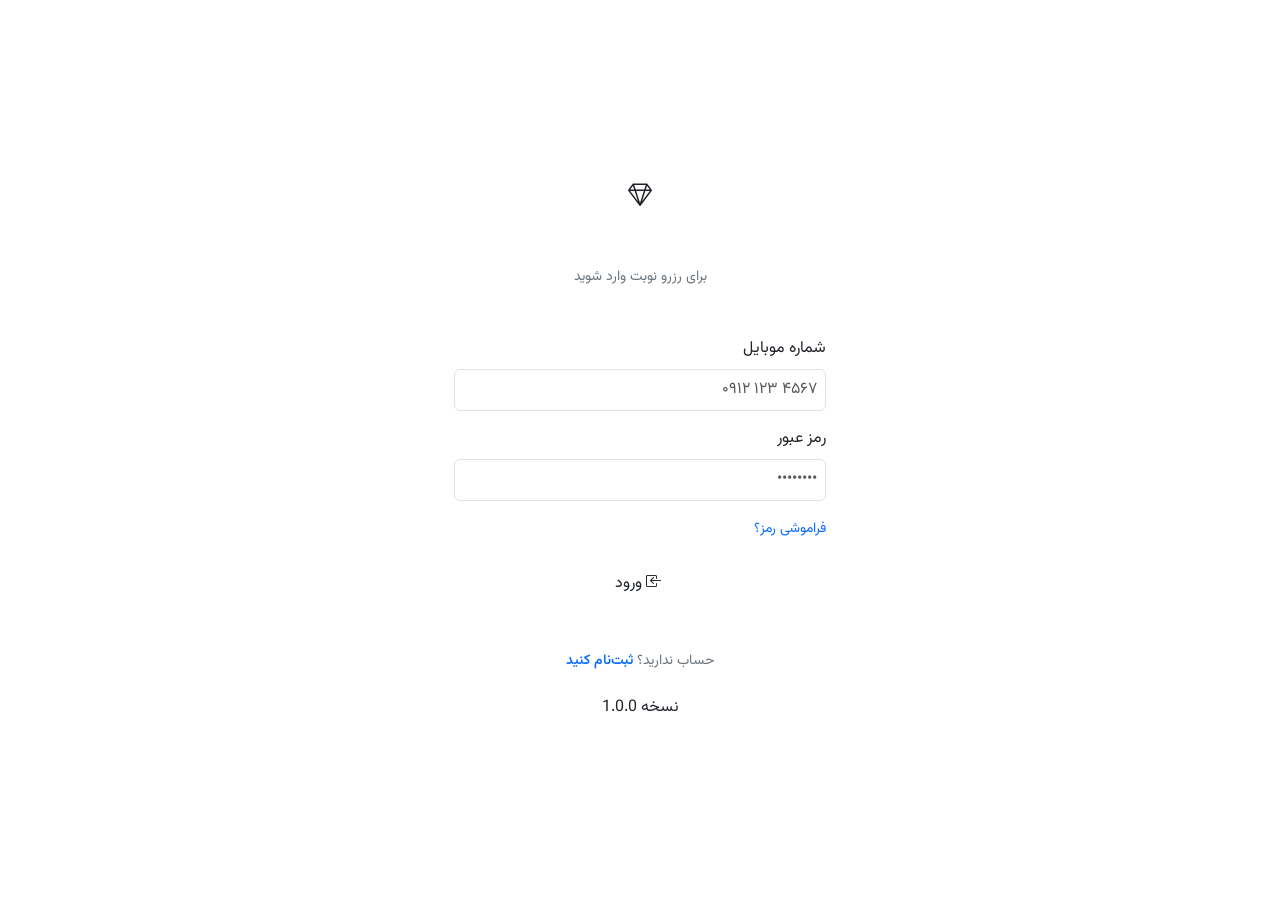
==== login.html @ 5b106c0d "my test add" ====
<!DOCTYPE html>
<html lang="fa" dir="rtl">
<head>
    <meta charset="UTF-8">
    <meta name="viewport" content="width=device-width, initial-scale=1">
    <title>ورود | سالن زیبایی لوکس</title>

    <meta name="theme-color" content="#c9a227">
    <meta name="description" content="ورود به حساب کاربری سالن زیبایی لوکس">
    <link rel="apple-touch-icon" href="./assets/icons/icon-app1.png">
    <meta name="apple-mobile-web-app-capable" content="yes">
    <meta name="apple-mobile-web-app-status-bar-style" content="black-translucent">
    <meta name="apple-mobile-web-app-title" content="Salon Manager">
    <meta name="mobile-web-app-capable" content="yes">
    <meta name="format-detection" content="telephone=no">

    <link rel="manifest" href="./manifest.json">
    <link href="./assets/css/bootstrap.min.css" rel="stylesheet">
    <link href="./assets/icons/bootstrap-icons.min.css" rel="stylesheet">
    <link href="./assets/css/style.css" rel="stylesheet">
</head>
<body>

<div class="container d-flex align-items-center justify-content-center min-vh-100 py-4">
    <div style="max-width: 420px; width: 100%;">

        <!-- لوگو و عنوان -->
        <div class="text-center mb-4">
            <div class="d-inline-flex align-items-center gap-2 mb-3">
                <i class="bi bi-gem gold fs-4"></i>
            </div>
            <h4 class="fw-bold text-white mb-1">خوش آمدید</h4>
            <small class="text-secondary">برای رزرو نوبت وارد شوید</small>
        </div>

        <!-- کارت فرم -->
        <div class="lux-card p-4">

            <form>

                <!-- شماره موبایل -->
                <div class="mb-3">
                    <label class="form-label">شماره موبایل</label>
                        <input type="tel"
                               class="form-control text-end p-2"
                               placeholder="۰۹۱۲ ۱۲۳ ۴۵۶۷"
                               inputmode="numeric"
                               autocomplete="tel">

                </div>

                <!-- رمز عبور -->
                <div class="mb-3">
                    <label class="form-label">رمز عبور</label>

                        <input type="password"
                               class="form-control p-2"
                               placeholder="••••••••"
                               autocomplete="current-password">

                </div>

                <!-- یادآوری / فراموشی -->
                <div class="mb-4">
                    <a href="#" class="text-decoration-none small gold">فراموشی رمز؟</a>
                </div>

                <!-- دکمه ورود -->
                <button type="submit" class="btn btn-gold w-100">
                    <i class="bi bi-box-arrow-in-left me-1"></i> ورود
                </button>

            </form>

        </div>
        <p class="text-center text-secondary small mt-4 mb-0">
            حساب ندارید؟
            <a href="./register.html" class="gold text-decoration-none fw-semibold">ثبت‌نام کنید</a>
        </p>

        <!-- نسخه -->
        <div class="app-version text-center mt-4">
            نسخه <span id="appVersion"></span>
        </div>

    </div>
</div>

<script src="./app-version.js"></script>
<script src="./assets/js/bootstrap.bundle.min.js"></script>
</body>
</html>
---- assets/css/style.css ----
@font-face {
    font-family: "Vazirmatn";
    src: url("../fonts/webfonts/Vazirmatn-Regular.woff2") format("woff2");
    font-weight: 400;
    font-display: swap;
}
@font-face {
    font-family: "Vazirmatn";
    src: url("../fonts/webfonts/Vazirmatn-SemiBold.woff2") format("woff2");
    font-weight: 600;
    font-display: swap;
}

@font-face {
    font-family: "Vazirmatn";
    src: url("../fonts/webfonts/Vazirmatn-Bold.woff2") format("woff2");
    font-weight: 700;
    font-display: swap;
}

@font-face {
    font-family: "Vazirmatn";
    src: url("../fonts/webfonts/Vazirmatn-ExtraBold.woff2") format("woff2");
    font-weight: 800;
    font-display: swap;
}

* {
    font-family: "Vazirmatn", sans-serif;

}
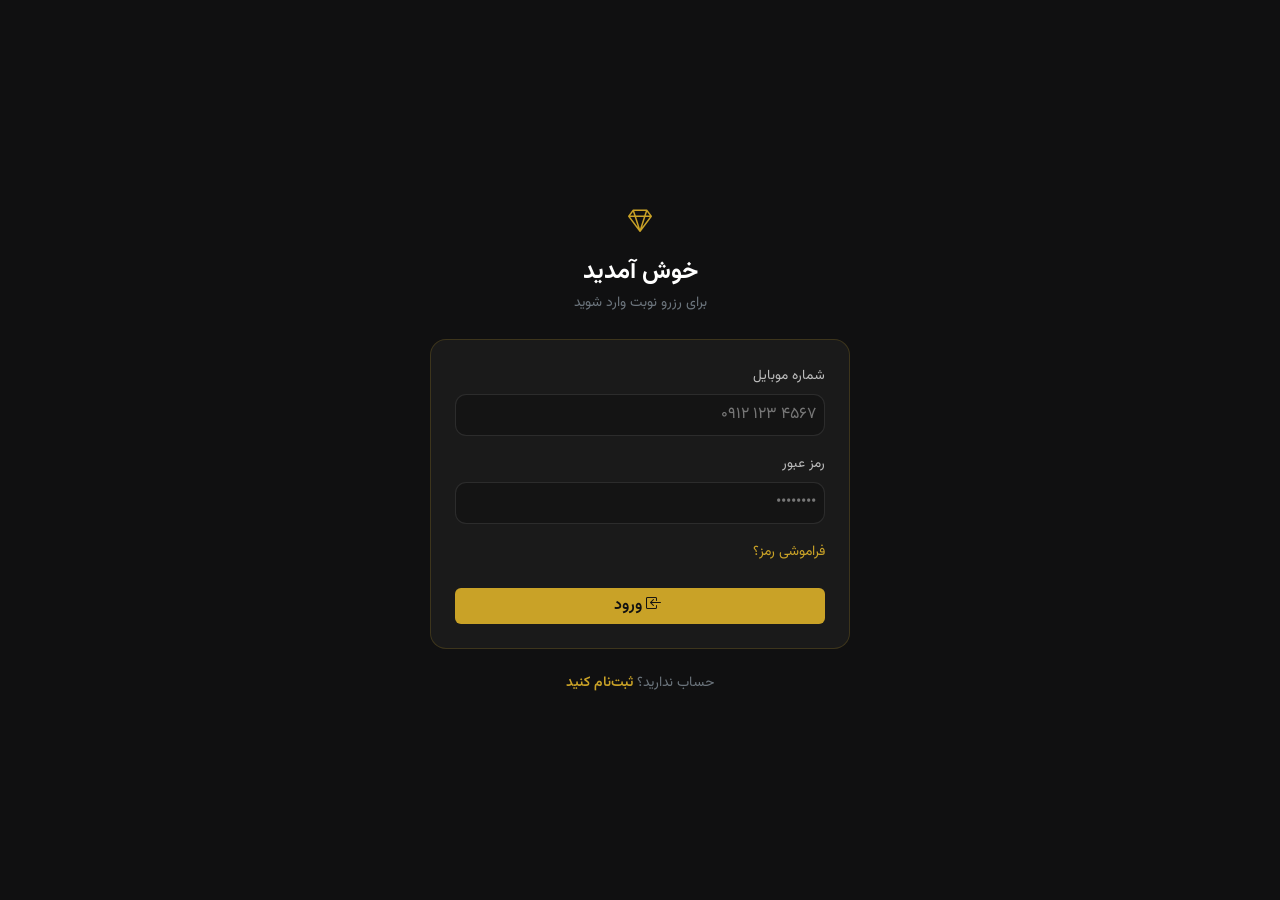
==== commit 39fd7084: "v9" ====
--- a/login.html
+++ b/login.html
@@ -78,15 +78,11 @@
             <a href="./register.html" class="gold text-decoration-none fw-semibold">ثبت‌نام کنید</a>
         </p>
 
-        <!-- نسخه -->
-        <div class="app-version text-center mt-4">
-            نسخه <span id="appVersion"></span>
-        </div>
+
 
     </div>
 </div>
 
-<script src="./app-version.js"></script>
 <script src="./assets/js/bootstrap.bundle.min.js"></script>
 </body>
 </html>
--- a/assets/css/style.css
+++ b/assets/css/style.css
@@ -30,3 +30,129 @@
 
 }
 
+/* ===== پایه ===== */
+body{
+    font-family:'Vazirmatn',sans-serif;
+    /*background:#111;*/
+    background: #101011;
+    color:#eaeaea;
+    min-height:100vh;
+}
+
+/* ===== کارت‌ها ===== */
+.lux-card{
+    background:#1a1a1a;
+    border:1px solid rgba(201,162,39,.2);
+    border-radius:1rem;
+}
+
+/* ===== رنگ‌ها ===== */
+.gold{color:#c9a227}
+
+/* ===== فرم‌ها ===== */
+.form-control,
+.form-select{
+    background:#141414;
+    border:1px solid rgba(255,255,255,.1);
+    color:#eee;
+    border-radius:.7rem;
+}
+.form-control::placeholder{color:#777}
+.form-control:focus,
+.form-select:focus{
+    background:#141414;
+    color:#fff;
+    border-color:#c9a227;
+    box-shadow:none;
+}
+.form-label{color:#bdbdbd;font-size:.85rem}
+
+/* ===== دکمه‌ها ===== */
+.btn-gold{
+    background:#c9a227;
+    color:#111;
+    font-weight:600;
+    border:0;
+}
+.btn-gold:hover{
+    background:#e8d9a0;
+    color:#000;
+}
+
+/* ===== عناصر خاص index ===== */
+.stat-num{
+    font-weight:700;
+    font-size:1.9rem;
+    color:#e8d9a0;
+}
+.list-lux .list-group-item{
+    background:transparent;
+    border-color:rgba(255,255,255,.06);
+    color:#eaeaea;
+}
+.badge-lux{
+    background:rgba(201,162,39,.15);
+    color:#e8d9a0;
+    border:1px solid rgba(201,162,39,.3);
+}
+.time-chip{
+    background:#000;
+    border:1px solid rgba(201,162,39,.25);
+    color:#e8d9a0;
+    border-radius:.5rem;
+    padding:.15rem .55rem;
+    font-size:.8rem;
+    min-width:64px;
+    display:inline-block;
+    text-align:center;
+}
+
+/* ===== عناصر خاص تنظیمات ===== */
+.day-name{
+    color:#e8d9a0;
+    font-weight:600;
+}
+.form-switch .form-check-input{
+    background-color:#333;
+    border-color:rgba(255,255,255,.2);
+    cursor:pointer;
+}
+.form-switch .form-check-input:checked{
+    background-color:#c9a227;
+    border-color:#c9a227;
+}
+.form-switch .form-check-input:focus{box-shadow:none}
+
+
+
+/* دکمه‌های انتخاب خدمات (خطی -> پر) */
+.btn-outline-gold {
+    background: transparent;
+    border: 1px solid rgba(201,162,39,.5);
+    color: #e8d9a0;
+    border-radius: .7rem;
+    transition: all .2s ease-in-out;
+}
+
+.btn-outline-gold:hover {
+    background: rgba(201,162,39,.1);
+    border-color: #c9a227;
+    color: #fff;
+}
+
+/* وقتی تیک می‌خوره (با کلاس btn-check بوت‌استرپ) */
+.btn-check:checked + .btn-outline-gold {
+    background: #c9a227 !important;
+    border-color: #c9a227 !important;
+    color: #111 !important; /* متن مشکی میشه که روی طلایی خوب دیده بشه */
+}
+
+.btn-check:checked + .btn-outline-gold small {
+    color: #111 !important; /* زمان هم مشکی بشه */
+}
+
+/* برای اینکه وقتی انتخاب شده، هاور هم درست کار کنه */
+/*.btn-check:checked + .btn-outline-gold:hover {*/
+/*    background: #e8d9a0 !important;*/
+/*    border-color: #e8d9a0 !important;*/
+/*}*/
